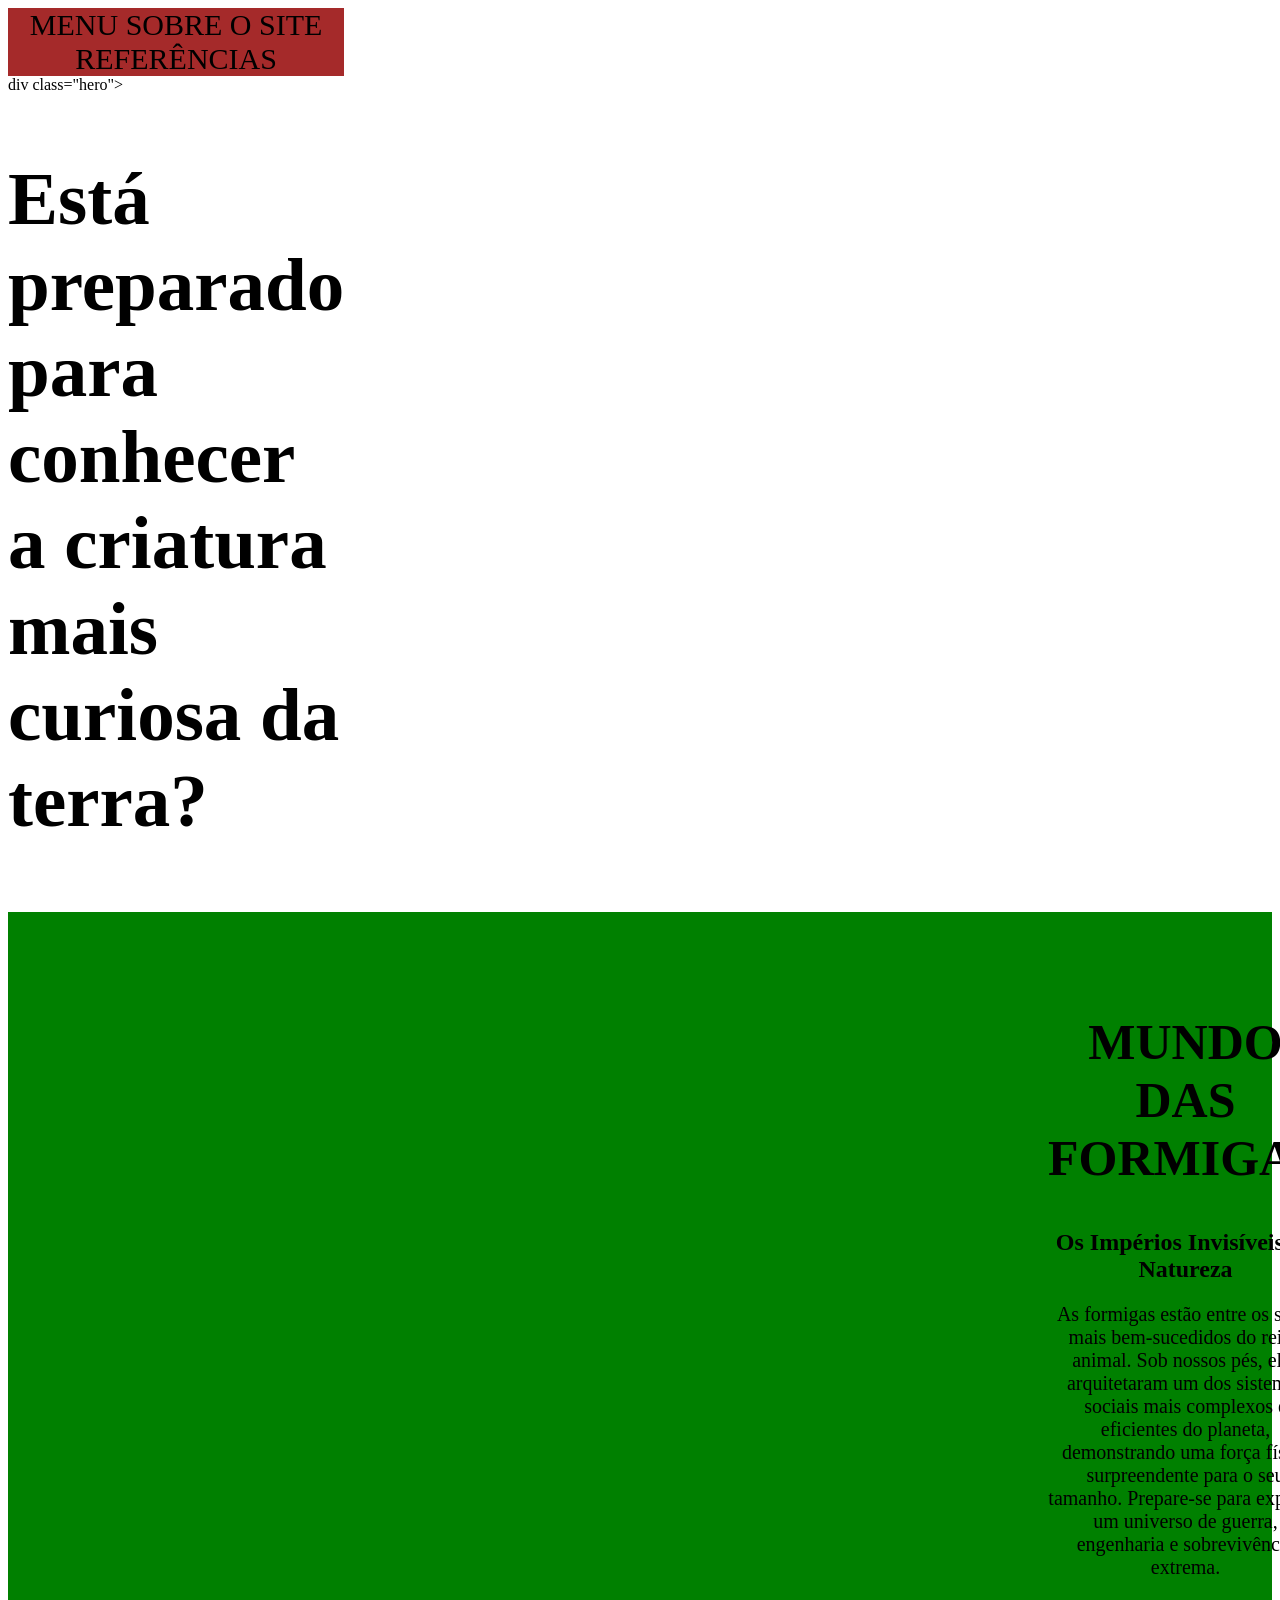
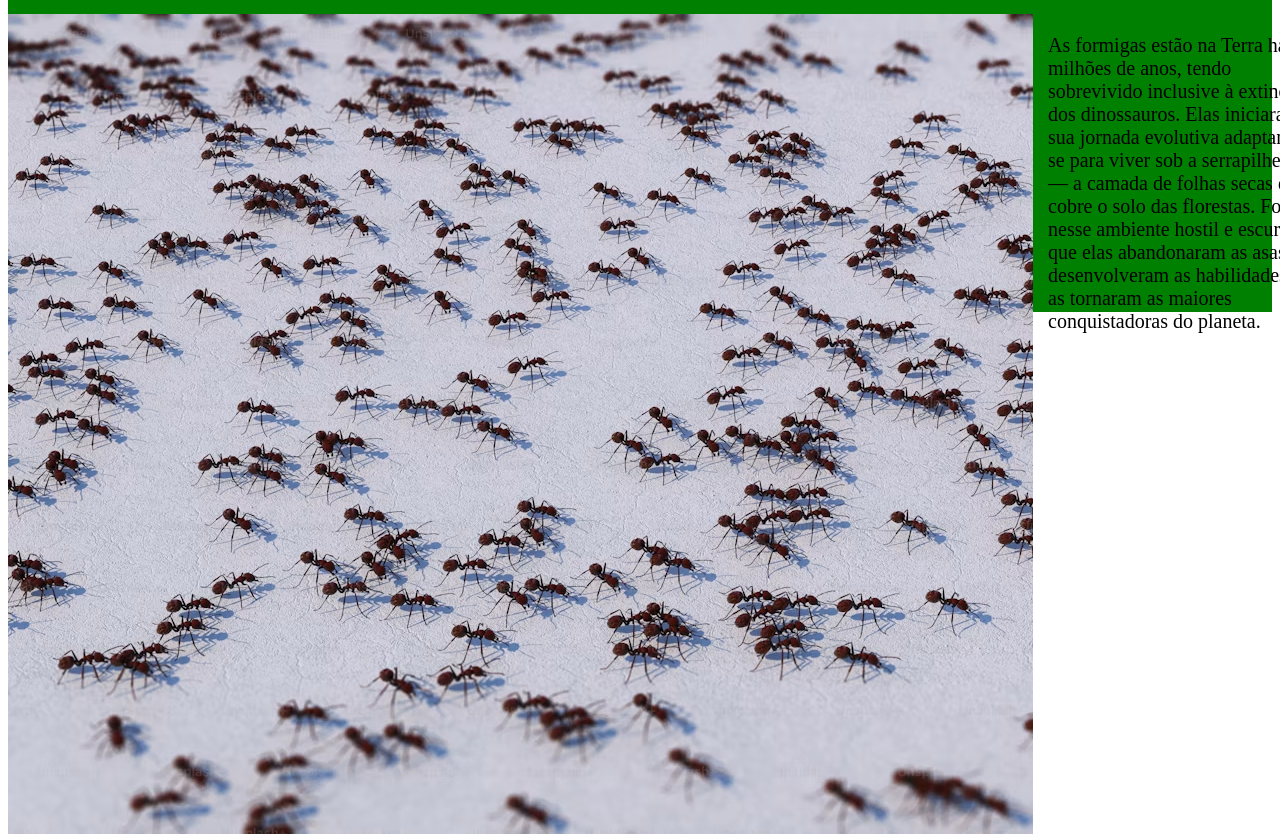
==== index.html @ 794d488b "Update index.html" ====
<!DOCTYPE html>
<html lang="en">
<head>
    <meta charset="UTF-8">
    <meta name="viewport" content="width=device-width, initial-scale=1.0">
    <title>MUNDO DAS FORMIGAS</title>
    <link rel="stylesheet" href="formigas.css">
</head>
<body>
    <div>
    <header>
        MENU
        SOBRE O SITE
        REFERÊNCIAS
    </header>
	
	div class="hero">
    <div class="hero-content">
            <h2>Está preparado para conhecer a criatura mais curiosa da terra?</h2>
        </div>       
    </div>

    <section id="pagina_inicial">
	<div id="textoinicial">
        <h1 id="titulo">MUNDO DAS FORMIGAS</h1>
        <h2>Os Impérios Invisíveis da Natureza</h2>
        <p>As formigas estão entre os seres mais bem-sucedidos do reino animal. Sob nossos pés, elas arquitetaram um dos sistemas sociais mais complexos e eficientes do planeta, demonstrando uma força física surpreendente para o seu tamanho. Prepare-se para explorar um universo de guerra, engenharia e sobrevivência extrema.</p>
      </div>
        a href="a evolução das formigas.html"> <img src="premium_photo-1723001314148-80caabdb3ab0.avif" alt="Visão aérea de dezenas de formigas marrons e pretas marchando juntas sobre uma superfície branca e rugosa."g src="" alt="">
    <p>As formigas estão na Terra há 140 milhões de anos, tendo sobrevivido inclusive à extinção dos dinossauros. Elas iniciaram sua jornada evolutiva adaptando-se para viver sob a serrapilheira — a camada de folhas secas que cobre o solo das florestas. Foi nesse ambiente hostil e escuro que elas abandonaram as asas e desenvolveram as habilidades que as tornaram as maiores conquistadoras do planeta.</p></a>
    </div>
	</section>
</body>
</html>
---- formigas.css ----
body {
    display: grid;

    grid-template-columns: 0.5fr 1fr 0.5fr;
    grid-template-rows:auto 1000px 1fr;
    gap: 5px;

    position: relative;
}

p {
    font-size: 20px;
}

h1 {
    font-size: 50px;
}

header {
    text-align: center;
    font-size: 30px;
    background-color: brown;
    grid-column: 1/-1;
}

#pagina_inicial {
    grid-column: 1 / -1; 

    background-color: green; 

    display: grid;
    grid-template-columns: 0.5fr 1fr 0.5fr; 
    gap: 15px;
    
    padding: 60px 0; 
}

#textoinicial {
    grid-column: 2/3;
    text-align: center;
}

#titulo {
    text-align: center; 
}

.hero {
    grid-column: 1/-1;
    grid-row: 2/-3;

    background-image: url('formigagentio.avif');
    background-size: cover;
    background-position: center;
    background-repeat: no-repeat;

    height: 60hv;

    display: flex;
    align-items:flex-start;
    justify-content: flex-start;
    text-align: justify;
}

.hero-content {
    font-size: 50px;
}
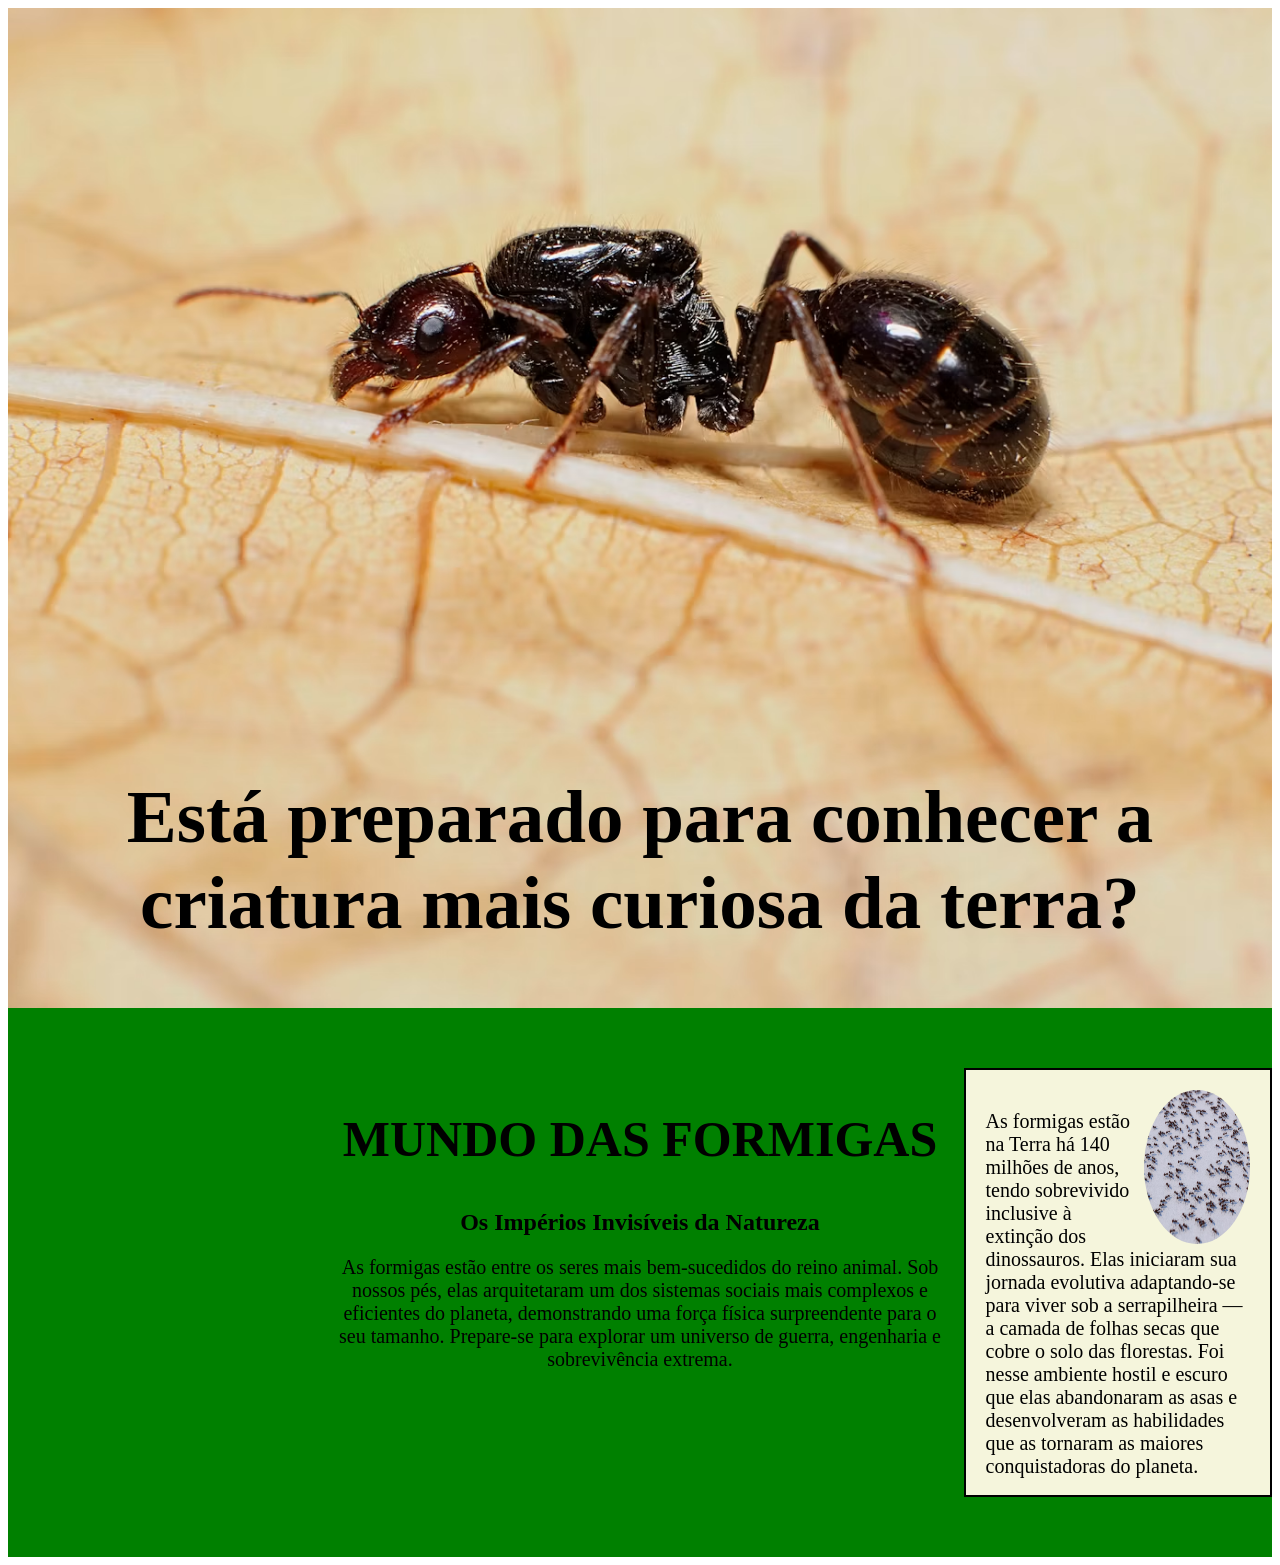
==== commit c834fbd7: "Update index.html" ====
--- a/index.html
+++ b/index.html
@@ -1,34 +1,34 @@
 <!DOCTYPE html>
-<html lang="en">
+<html lang="pt-BR">
 <head>
     <meta charset="UTF-8">
     <meta name="viewport" content="width=device-width, initial-scale=1.0">
     <title>MUNDO DAS FORMIGAS</title>
-    <link rel="stylesheet" href="formigas.css">
+    <link rel="stylesheet" href="menu.css">
 </head>
 <body>
-    <div>
-    <header>
-        MENU
-        SOBRE O SITE
-        REFERÊNCIAS
-    </header>
-	
-	div class="hero">
-    <div class="hero-content">
+    <div class="hero">
+        <div class="hero-content">
             <h2>Está preparado para conhecer a criatura mais curiosa da terra?</h2>
         </div>       
     </div>
 
     <section id="pagina_inicial">
-	<div id="textoinicial">
-        <h1 id="titulo">MUNDO DAS FORMIGAS</h1>
-        <h2>Os Impérios Invisíveis da Natureza</h2>
-        <p>As formigas estão entre os seres mais bem-sucedidos do reino animal. Sob nossos pés, elas arquitetaram um dos sistemas sociais mais complexos e eficientes do planeta, demonstrando uma força física surpreendente para o seu tamanho. Prepare-se para explorar um universo de guerra, engenharia e sobrevivência extrema.</p>
-      </div>
-        a href="a evolução das formigas.html"> <img src="premium_photo-1723001314148-80caabdb3ab0.avif" alt="Visão aérea de dezenas de formigas marrons e pretas marchando juntas sobre uma superfície branca e rugosa."g src="" alt="">
-    <p>As formigas estão na Terra há 140 milhões de anos, tendo sobrevivido inclusive à extinção dos dinossauros. Elas iniciaram sua jornada evolutiva adaptando-se para viver sob a serrapilheira — a camada de folhas secas que cobre o solo das florestas. Foi nesse ambiente hostil e escuro que elas abandonaram as asas e desenvolveram as habilidades que as tornaram as maiores conquistadoras do planeta.</p></a>
-    </div>
-	</section>
+        <div id="textoinicial">
+            <h1 id="titulo">MUNDO DAS FORMIGAS</h1>
+            <h2>Os Impérios Invisíveis da Natureza</h2>
+            <p>As formigas estão entre os seres mais bem-sucedidos do reino animal. Sob nossos pés, elas arquitetaram um dos sistemas sociais mais complexos e eficientes do planeta, demonstrando uma força física surpreendente para o seu tamanho. Prepare-se para explorar um universo de guerra, engenharia e sobrevivência extrema.</p>
+        </div>
+        
+        <article>
+            <a href="a evolução das formigas.html"> 
+                <img src="premium_photo-1723001314148-80caabdb3ab0.avif" alt="Visão aérea de dezenas de formigas marrons e pretas marchando juntas sobre uma superfície branca e rugosa.">                
+            </a>
+            <p>As formigas estão na Terra há 140 milhões de anos, tendo sobrevivido inclusive à extinção dos dinossauros. 
+                Elas iniciaram sua jornada evolutiva adaptando-se para viver sob a serrapilheira — a camada de folhas secas que cobre o solo das
+                florestas. Foi nesse ambiente hostil e escuro que elas abandonaram as asas e desenvolveram as habilidades que as tornaram as
+                maiores conquistadoras do planeta.</p>
+        </article>
+    </section>
 </body>
 </html>
--- a/menu.css
+++ b/menu.css
@@ -0,0 +1,82 @@
+body {
+    display: grid;
+
+    grid-template-columns: 0.5fr 1fr 0.5fr;
+    grid-template-rows: 1000px 1fr;
+    position: relative;
+}
+
+p {
+    font-size: 20px;
+}
+
+h1 {
+    font-size: 50px;
+}
+
+header {
+    text-align: center;
+    font-size: 30px;
+    background-color: brown;
+    grid-column: 1/-1;
+}
+
+#pagina_inicial {
+    grid-column: 1 / -1; 
+
+    background-color: green; 
+
+    display: grid;
+    grid-template-columns: 0.5fr 1fr 0.5fr; 
+    gap: 15px;
+    
+    padding: 60px 0; 
+}
+
+#textoinicial {
+    grid-column: 2/3;
+    text-align: center;
+}
+
+#titulo {
+    text-align: center; 
+}
+
+.hero {
+    grid-column: 1/-1;
+    grid-row: 2/-3;
+
+    background-image: url('formigagentio.avif');
+    background-size: cover;
+    background-position: center;
+    background-repeat: no-repeat;
+
+    height: 62;
+
+    display: flex;
+    align-items:flex-end;
+    justify-content: flex-start;
+    text-align: center;
+}
+
+.hero-content {
+    font-size: 50px;
+}
+
+article {
+    background-color: beige;
+    border: solid black 2px;
+    padding: 20px;
+}
+
+article img{
+    border-radius: 50%;
+    height: 40%;
+    width: 40%;
+    margin: 0;
+    float: right;
+}
+
+.hero-content {
+    font-size: 50px;
+}
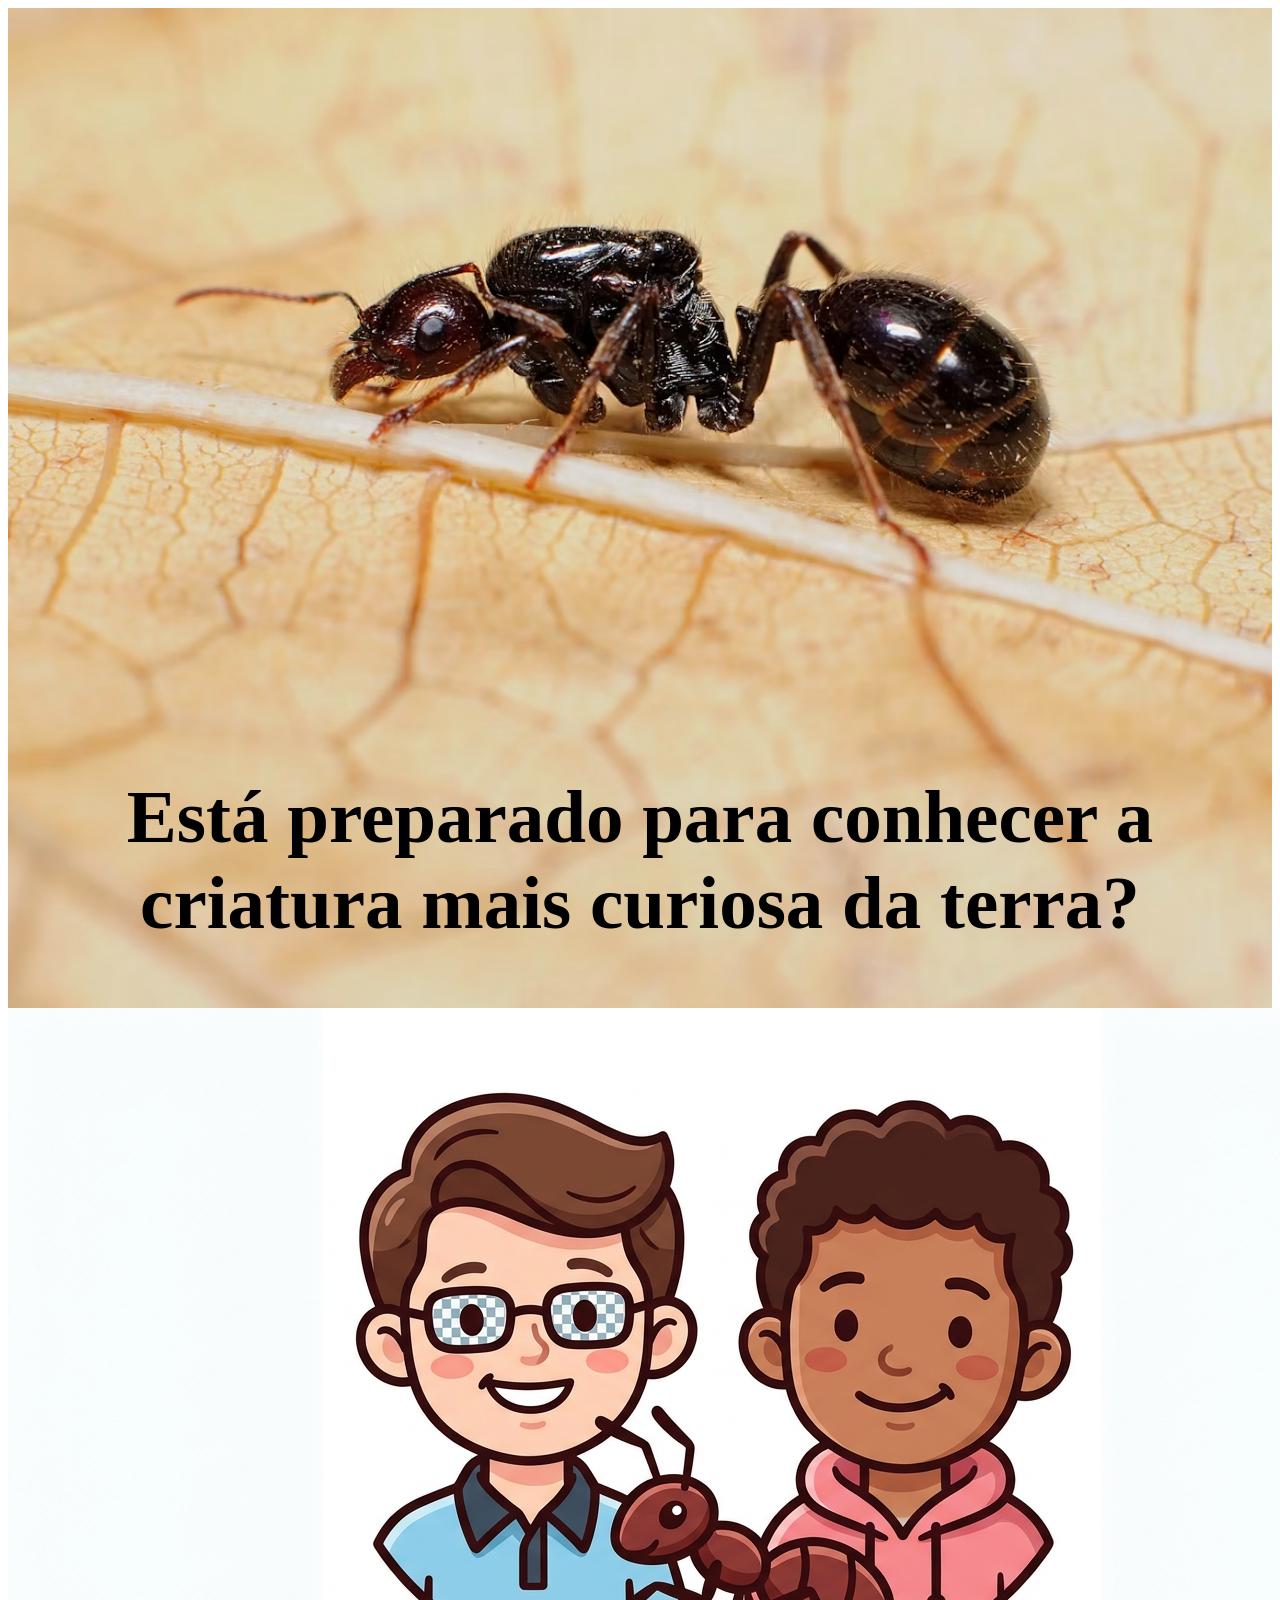
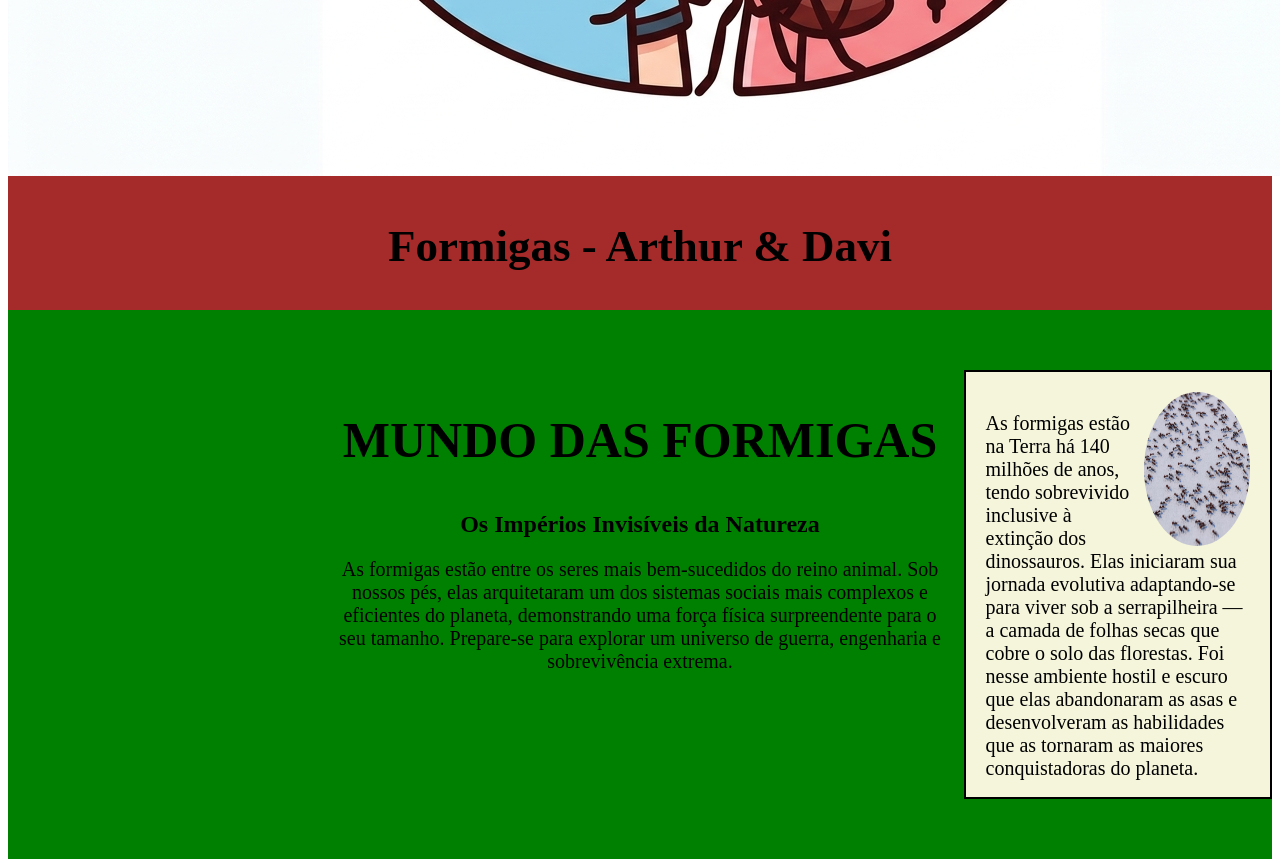
==== commit 63cfff41: "Update index.html" ====
--- a/index.html
+++ b/index.html
@@ -4,9 +4,15 @@
     <meta charset="UTF-8">
     <meta name="viewport" content="width=device-width, initial-scale=1.0">
     <title>MUNDO DAS FORMIGAS</title>
+    <link rel="icon" href="logo.png" type="image/x-icon">
     <link rel="stylesheet" href="menu.css">
 </head>
 <body>
+    <header>
+        <img src="logo.png" alt="">
+        <h2>Formigas - Arthur & Davi</h2>
+    </header>
+
     <div class="hero">
         <div class="hero-content">
             <h2>Está preparado para conhecer a criatura mais curiosa da terra?</h2>
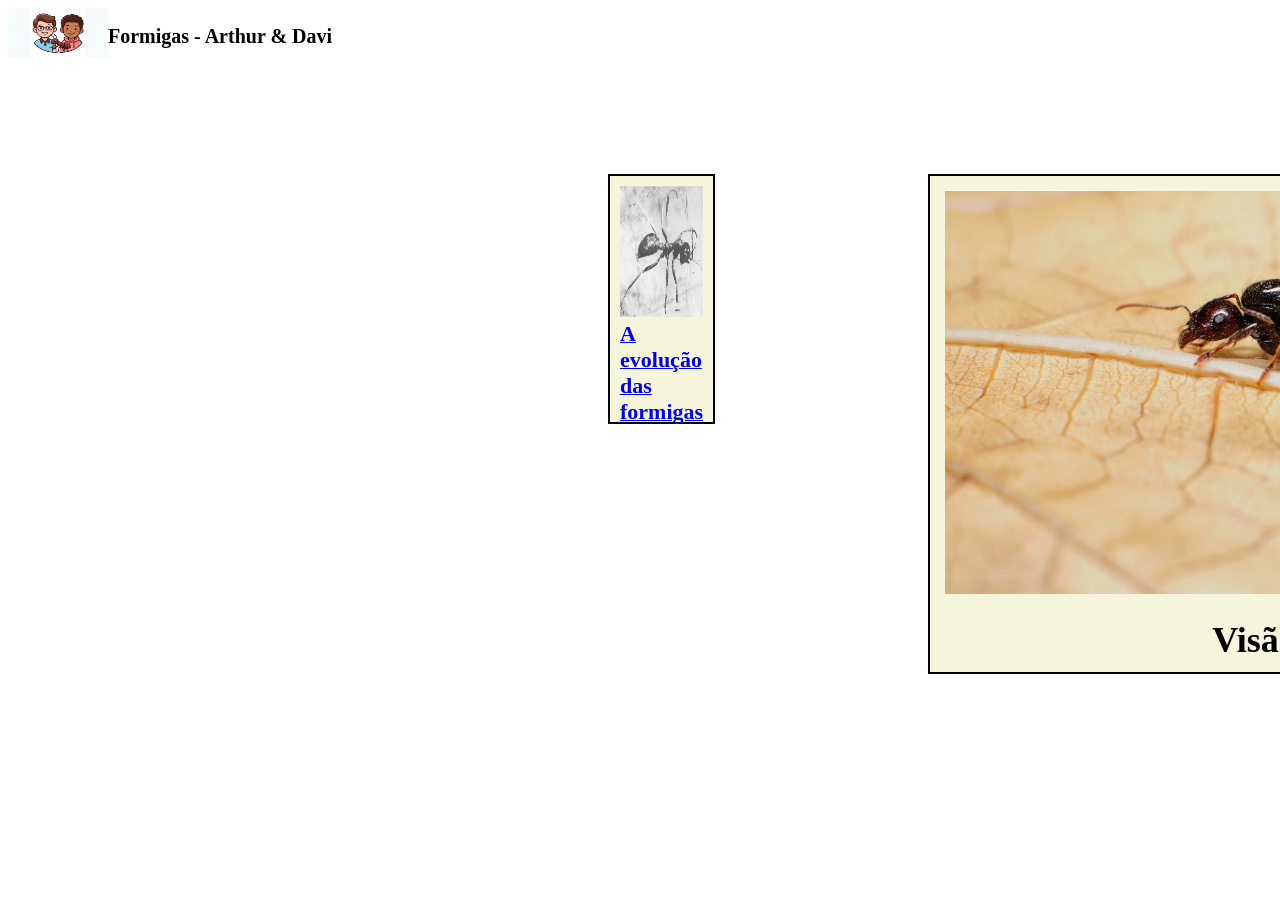
==== commit aa5026f5: "Update index.html" ====
--- a/index.html
+++ b/index.html
@@ -13,28 +13,20 @@
         <h2>Formigas - Arthur & Davi</h2>
     </header>
 
-    <div class="hero">
-        <div class="hero-content">
-            <h2>Está preparado para conhecer a criatura mais curiosa da terra?</h2>
-        </div>       
+    <div id="pai-de-todos-os-flexes">
+        <div id="menu">
+            <a href="visão-geral.html" class="cartao-link">
+                <img src="formigagentio.avif" alt="Evolução">
+                <span>Visão Geral</span>
+            </a>
+        </div>
+        <div class="formiga">
+            <a href="a evolução das formigas.html">
+                <img src="960px-Sphecomyrma_freyi_worker_no_1_holotype__Wilson__Carpenter_and_Brown_1967_.avif" alt="">
+                <span>A evolução das formigas</span>
+            </a>
+        </div>
     </div>
-
-    <section id="pagina_inicial">
-        <div id="textoinicial">
-            <h1 id="titulo">MUNDO DAS FORMIGAS</h1>
-            <h2>Os Impérios Invisíveis da Natureza</h2>
-            <p>As formigas estão entre os seres mais bem-sucedidos do reino animal. Sob nossos pés, elas arquitetaram um dos sistemas sociais mais complexos e eficientes do planeta, demonstrando uma força física surpreendente para o seu tamanho. Prepare-se para explorar um universo de guerra, engenharia e sobrevivência extrema.</p>
-        </div>
-        
-        <article>
-            <a href="a evolução das formigas.html"> 
-                <img src="premium_photo-1723001314148-80caabdb3ab0.avif" alt="Visão aérea de dezenas de formigas marrons e pretas marchando juntas sobre uma superfície branca e rugosa.">                
-            </a>
-            <p>As formigas estão na Terra há 140 milhões de anos, tendo sobrevivido inclusive à extinção dos dinossauros. 
-                Elas iniciaram sua jornada evolutiva adaptando-se para viver sob a serrapilheira — a camada de folhas secas que cobre o solo das
-                florestas. Foi nesse ambiente hostil e escuro que elas abandonaram as asas e desenvolveram as habilidades que as tornaram as
-                maiores conquistadoras do planeta.</p>
-        </article>
-    </section>
+    
 </body>
 </html>
--- a/menu.css
+++ b/menu.css
@@ -1,11 +1,29 @@
 body {
-    display: grid;
+    background-image: url('teste-padrão-sem-emenda-do-inseto-da-col-nia-da-formiga-do-vetor-64031065.webp');
+    background-size: 900px 900px;
 
-    grid-template-columns: 0.5fr 1fr 0.5fr;
-    grid-template-rows: 1000px 1fr;
-    position: relative;
+    background-position: 0 900px;
+
+    animation: moverFormigas 10s linear infinite;
 }
 
+#pai-de-todos-os-flexes {
+    display: flex;
+    gap: 20px;
+    margin-left: 200px;  
+    margin-top: 50px;
+}
+
+#menu {
+    display: flex;
+    flex-wrap: wrap;     
+    gap: 20px;           
+    justify-content: center; 
+    padding: 20px;
+    margin: 40px;
+    margin-left: 700px; 
+
+}
 p {
     font-size: 20px;
 }
@@ -15,68 +33,83 @@
 }
 
 header {
+    display: flex;
     text-align: center;
-    font-size: 30px;
-    background-color: brown;
-    grid-column: 1/-1;
+    font-size: 20px;
+    background-color: white;
 }
 
-#pagina_inicial {
-    grid-column: 1 / -1; 
-
-    background-color: green; 
-
-    display: grid;
-    grid-template-columns: 0.5fr 1fr 0.5fr; 
-    gap: 15px;
-    
-    padding: 60px 0; 
+header h2 {
+    font-size: 20px;
 }
 
-#textoinicial {
-    grid-column: 2/3;
-    text-align: center;
+header img {
+    justify-content: center;
+    height: 50px;
+    width: 100px;
 }
 
-#titulo {
-    text-align: center; 
+.cartao-link {
+    display: flex;
+    flex-direction: column;
+    justify-content: space-between;
+
+    width: 750px;        
+    height: 500px;       
+    
+    text-decoration: none;
+    color: black;
+    border: 2px solid black;
+    background-color: beige;
+    padding: 15px;
+    box-sizing: border-box;
 }
 
-.hero {
-    grid-column: 1/-1;
-    grid-row: 2/-3;
-
-    background-image: url('formigagentio.avif');
-    background-size: cover;
-    background-position: center;
-    background-repeat: no-repeat;
-
-    height: 62;
-
+.formiga {
     display: flex;
-    align-items:flex-end;
-    justify-content: flex-start;
-    text-align: center;
+    position: relative;
+    right: 1150px;
+    top: 60px;
+    flex-direction: column;
+    width: 300px;
+    height: 250px;
+    border: 2px solid black;
+    background-color: beige;
+    padding: 10px;
+    box-sizing: border-box;
 }
 
-.hero-content {
-    font-size: 50px;
+.formiga img {
+    width: 100%;
+    height: 70%;
+
 }
 
-article {
-    background-color: beige;
-    border: solid black 2px;
-    padding: 20px;
+.cartao-link img {
+    width: 100%;       
+    flex: 1;           
+    object-fit: cover; 
+    margin-bottom: 15px;
 }
 
-article img{
-    border-radius: 50%;
-    height: 40%;
-    width: 40%;
-    margin: 0;
-    float: right;
+.formiga span {
+    font-size: 22px;
+    font-weight: bold;
+    text-align: center;
+    margin-top: 10px;
+}
+.cartao-link span {
+    font-size: 36px;
+    font-weight: bold;
+    text-align: center;
+    margin-top: 10px;
 }
 
-.hero-content {
-    font-size: 50px;
+@keyframes moverFormigas {
+        from {
+            background-position: 0 0;
+        }
+        to {
+            background-position: 0 200px; 
+        }
 }
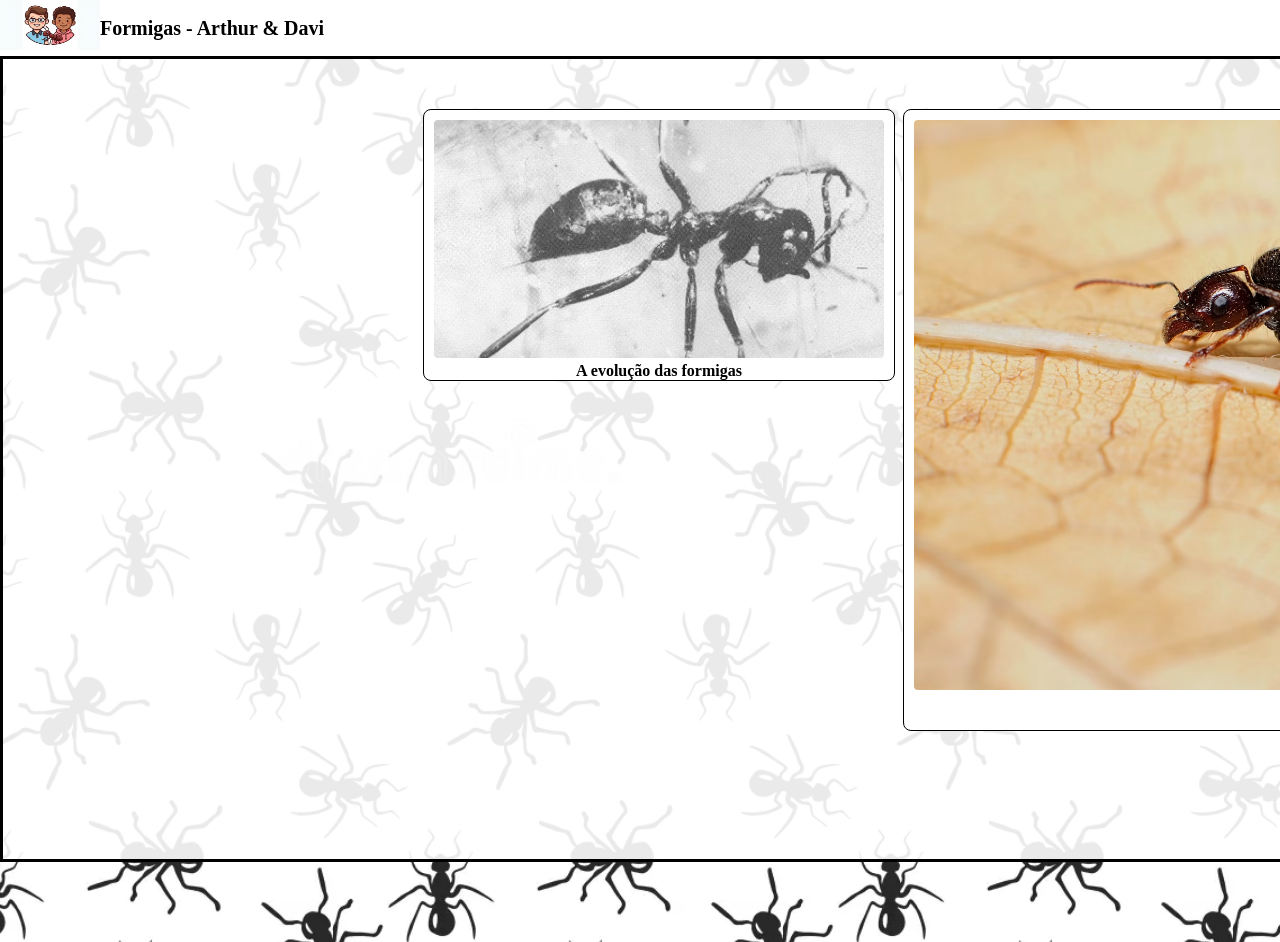
==== commit 8c4c5217: "Update index.html" ====
--- a/index.html
+++ b/index.html
@@ -6,6 +6,7 @@
     <title>MUNDO DAS FORMIGAS</title>
     <link rel="icon" href="logo.png" type="image/x-icon">
     <link rel="stylesheet" href="menu.css">
+    <link rel="stylesheet" href="anim.css">
 </head>
 <body>
     <header>
--- a/menu.css
+++ b/menu.css
@@ -1,29 +1,12 @@
-body {
-    background-image: url('teste-padrão-sem-emenda-do-inseto-da-col-nia-da-formiga-do-vetor-64031065.webp');
-    background-size: 900px 900px;
-
-    background-position: 0 900px;
-
-    animation: moverFormigas 10s linear infinite;
+#pai-de-todos-os-flexes {
+    position: relative; 
+    width: 100%;
+    height: 800px;       
+    border: 3px solid #000; 
+    background-color: rgba(255, 255, 255, 90%);
+    margin-bottom: 80px;
 }
 
-#pai-de-todos-os-flexes {
-    display: flex;
-    gap: 20px;
-    margin-left: 200px;  
-    margin-top: 50px;
-}
-
-#menu {
-    display: flex;
-    flex-wrap: wrap;     
-    gap: 20px;           
-    justify-content: center; 
-    padding: 20px;
-    margin: 40px;
-    margin-left: 700px; 
-
-}
 p {
     font-size: 20px;
 }
@@ -49,67 +32,43 @@
     width: 100px;
 }
 
-.cartao-link {
-    display: flex;
-    flex-direction: column;
-    justify-content: space-between;
-
-    width: 750px;        
-    height: 500px;       
-    
-    text-decoration: none;
-    color: black;
-    border: 2px solid black;
-    background-color: beige;
-    padding: 15px;
-    box-sizing: border-box;
+#menu {
+    position: absolute;
+    top: 50px;          
+    left: 900px;        
+    width:850px;
+    height: 600px;      
 }
 
 .formiga {
-    display: flex;
-    position: relative;
-    right: 1150px;
-    top: 60px;
-    flex-direction: column;
-    width: 300px;
-    height: 250px;
-    border: 2px solid black;
-    background-color: beige;
-    padding: 10px;
-    box-sizing: border-box;
+    position: absolute;
+    top: 50px;        
+    left: 420px;        
+    width: 450px;
+    height: 250px;     
 }
 
-.formiga img {
+#menu a, .formiga a {
+    display: block;
     width: 100%;
-    height: 70%;
-
+    height: 100%;
+    text-decoration: none;
+    color: #000;
+    border: 1px solid black;
+    padding: 10px;
+    background: #fff;
+    border-radius: 8px;
 }
 
-.cartao-link img {
-    width: 100%;       
-    flex: 1;           
-    object-fit: cover; 
-    margin-bottom: 15px;
+#menu img, .formiga img {
+    width: 100%;        
+    height: 95%;
+    object-fit: cover;
+    border-radius: 4px;
 }
 
-.formiga span {
-    font-size: 22px;
+#menu span, .formiga span {
+    display: block;
+    text-align: center;
     font-weight: bold;
-    text-align: center;
-    margin-top: 10px;
 }
-.cartao-link span {
-    font-size: 36px;
-    font-weight: bold;
-    text-align: center;
-    margin-top: 10px;
-}
-
-@keyframes moverFormigas {
-        from {
-            background-position: 0 0;
-        }
-        to {
-            background-position: 0 200px; 
-        }
-}
--- a/anim.css
+++ b/anim.css
@@ -0,0 +1,18 @@
+body {
+    margin: 0;
+    background-image: url('teste-padrão-sem-emenda-do-inseto-da-col-nia-da-formiga-do-vetor-64031065.webp');
+    background-size: 900px 900px;
+
+    background-position: 0 900px;
+
+    animation: moverFormigas 10s linear infinite;
+}
+
+@keyframes moverFormigas {
+        from {
+            background-position: 0 0;
+        }
+        to {
+            background-position: 0 200px; 
+        }
+}
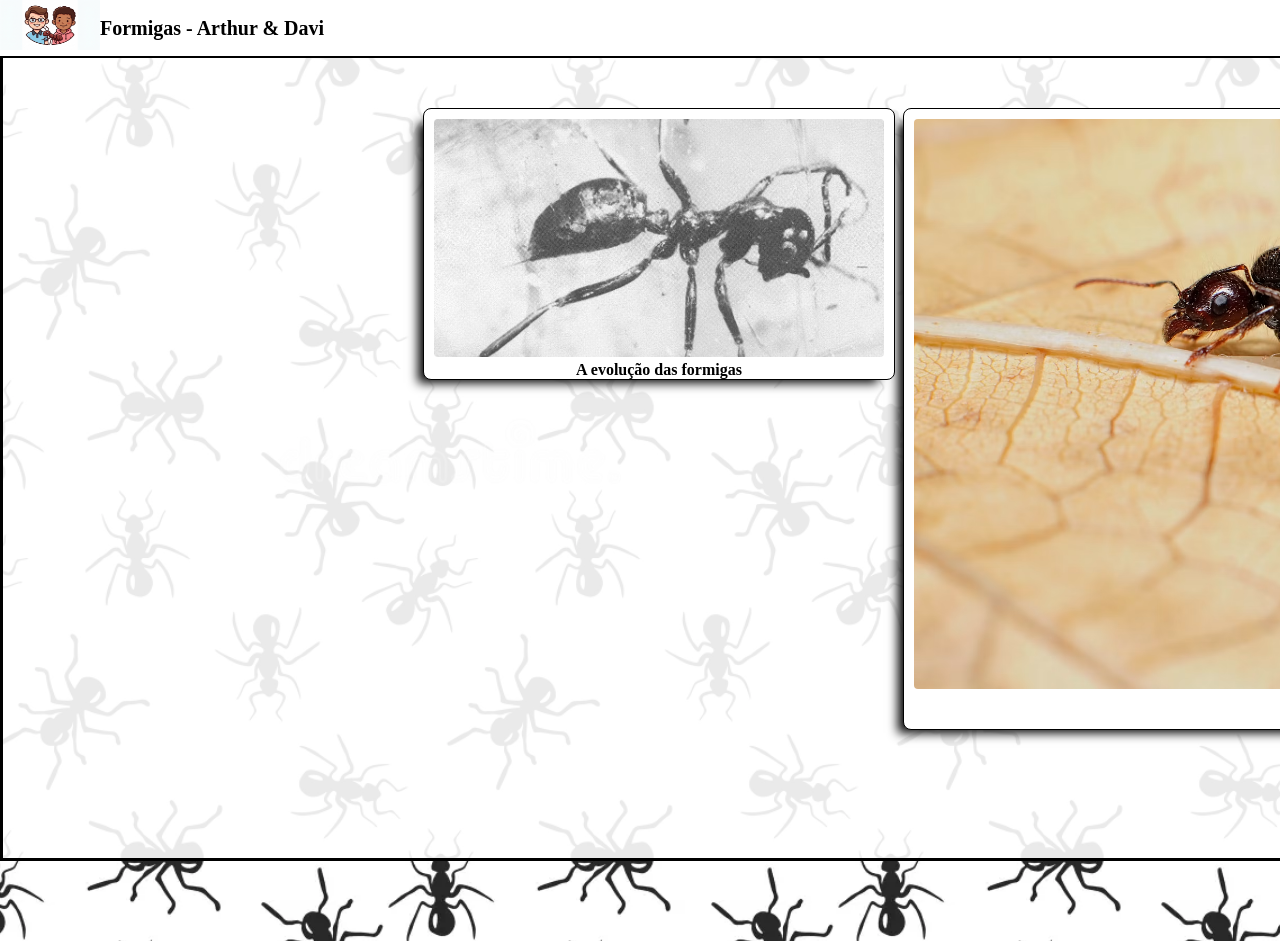
==== commit 7f2ce04f: "Update index.html" ====
--- a/index.html
+++ b/index.html
@@ -4,26 +4,27 @@
     <meta charset="UTF-8">
     <meta name="viewport" content="width=device-width, initial-scale=1.0">
     <title>MUNDO DAS FORMIGAS</title>
-    <link rel="icon" href="logo.png" type="image/x-icon">
+    <link rel="icon" href="img/logo.png" type="image/x-icon">
     <link rel="stylesheet" href="menu.css">
     <link rel="stylesheet" href="anim.css">
+    <link rel="stylesheet" href="header.css">
 </head>
 <body>
     <header>
-        <img src="logo.png" alt="">
+        <img src="img/logo.png" alt="">
         <h2>Formigas - Arthur & Davi</h2>
     </header>
 
     <div id="pai-de-todos-os-flexes">
         <div id="menu">
             <a href="visão-geral.html" class="cartao-link">
-                <img src="formigagentio.avif" alt="Evolução">
+                <img src="img/formigagentio.avif" alt="Evolução">
                 <span>Visão Geral</span>
             </a>
         </div>
         <div class="formiga">
             <a href="a evolução das formigas.html">
-                <img src="960px-Sphecomyrma_freyi_worker_no_1_holotype__Wilson__Carpenter_and_Brown_1967_.avif" alt="">
+                <img src="img/960px-Sphecomyrma_freyi_worker_no_1_holotype__Wilson__Carpenter_and_Brown_1967_.avif" alt="">
                 <span>A evolução das formigas</span>
             </a>
         </div>
--- a/menu.css
+++ b/menu.css
@@ -1,5 +1,6 @@
 #pai-de-todos-os-flexes {
     position: relative; 
+    margin-top: 55px;
     width: 100%;
     height: 800px;       
     border: 3px solid #000; 
@@ -15,22 +16,6 @@
     font-size: 50px;
 }
 
-header {
-    display: flex;
-    text-align: center;
-    font-size: 20px;
-    background-color: white;
-}
-
-header h2 {
-    font-size: 20px;
-}
-
-header img {
-    justify-content: center;
-    height: 50px;
-    width: 100px;
-}
 
 #menu {
     position: absolute;
@@ -45,7 +30,9 @@
     top: 50px;        
     left: 420px;        
     width: 450px;
-    height: 250px;     
+    height: 250px;    
+
+    
 }
 
 #menu a, .formiga a {
@@ -72,3 +59,14 @@
     text-align: center;
     font-weight: bold;
 }
+
+#pai-de-todos-os-flexes > div {
+    transition: all 0.5s;
+    box-shadow: 0px 20px 10px 5px black; 
+}
+
+
+#pai-de-todos-os-flexes > div:hover {
+    transform: scale(1.05);
+    z-index: 9;
+}
--- a/header.css
+++ b/header.css
@@ -0,0 +1,36 @@
+header {
+    display: flex;
+    font-size: 20px;
+    background-color: white;
+    
+    position: fixed;
+    z-index: 3333;
+    top: 0;             
+    left: 0;           
+    width: 100%;       
+}
+
+header h2 {
+    font-size: 20px;
+    margin-left: 0;
+    margin-right: 0;
+}
+
+header img {
+    height: 50px;
+    width: 100px;
+}
+
+header a{
+    margin-left: auto;
+}
+#voltar {
+    cursor: pointer;
+
+    height: 60px;
+    transition: transform 0.2s ease;
+}
+
+#voltar:hover {
+    transform: scale(1.2); 
+}
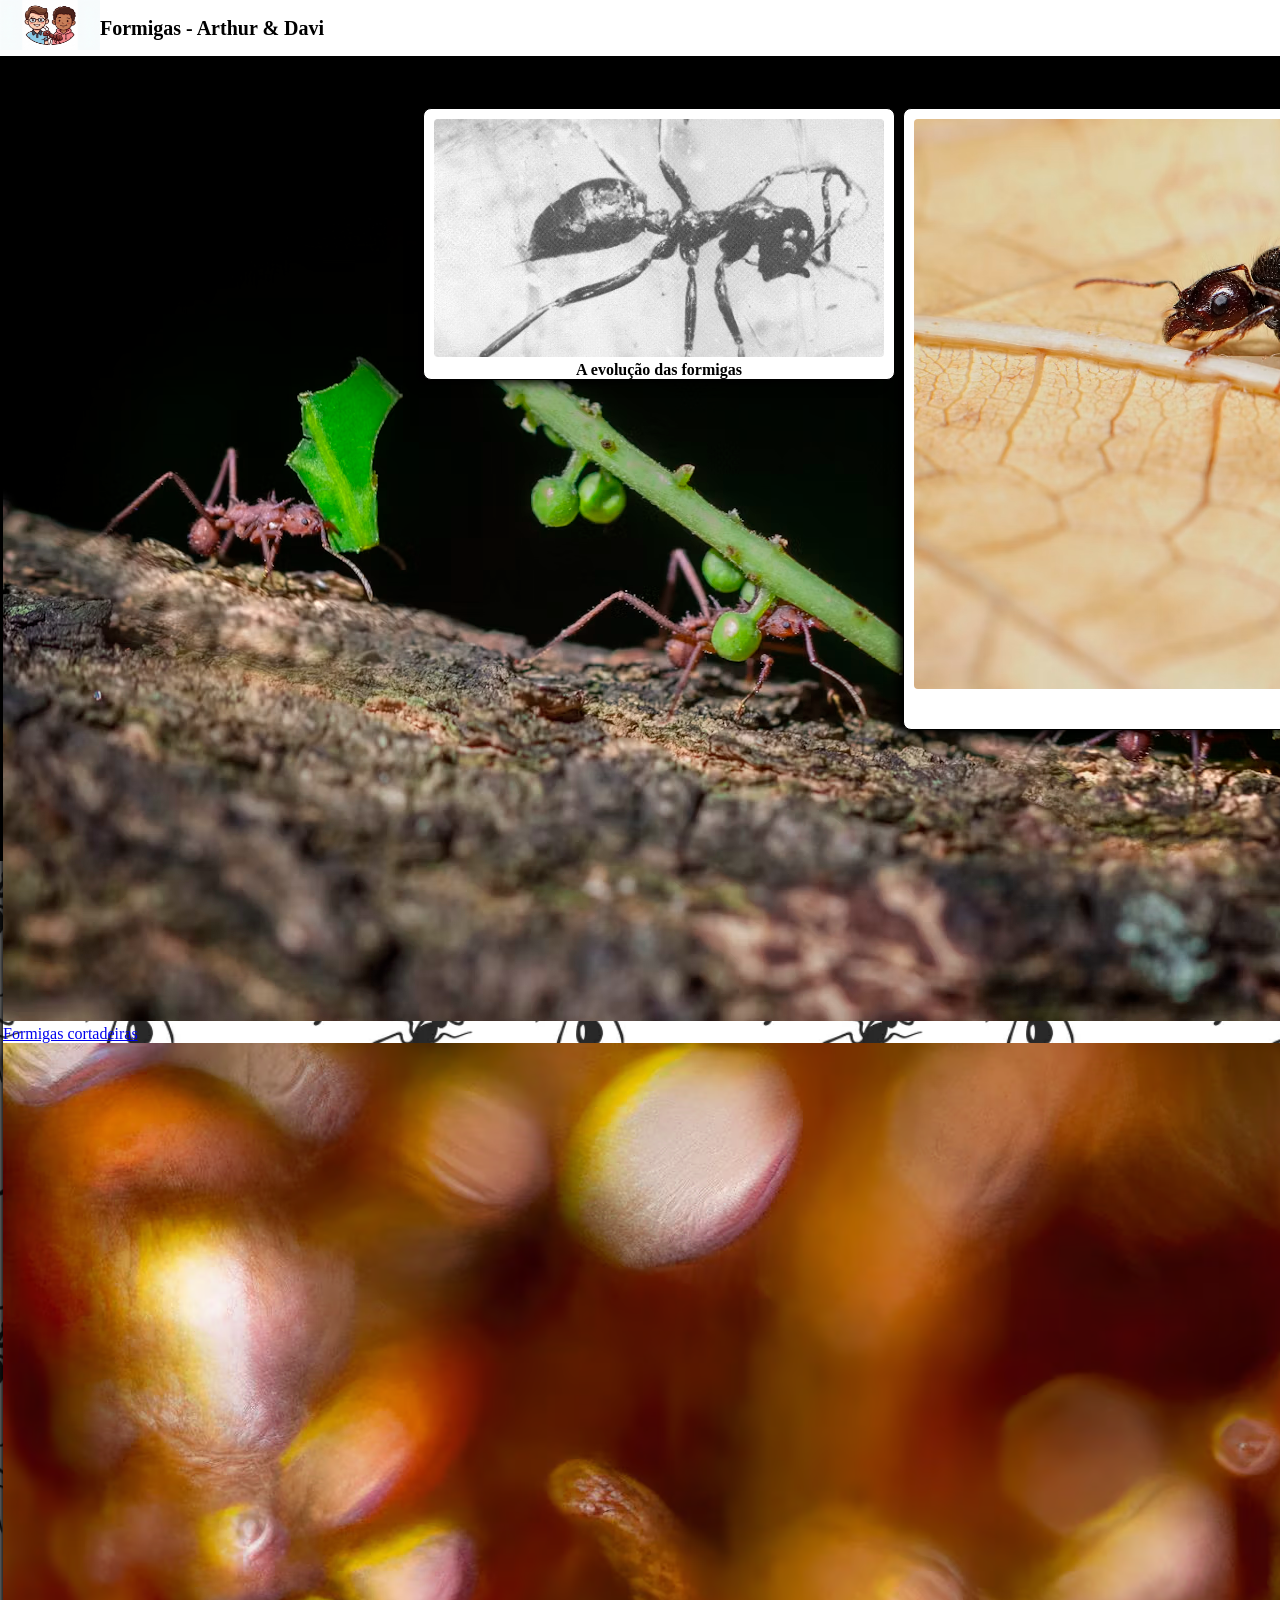
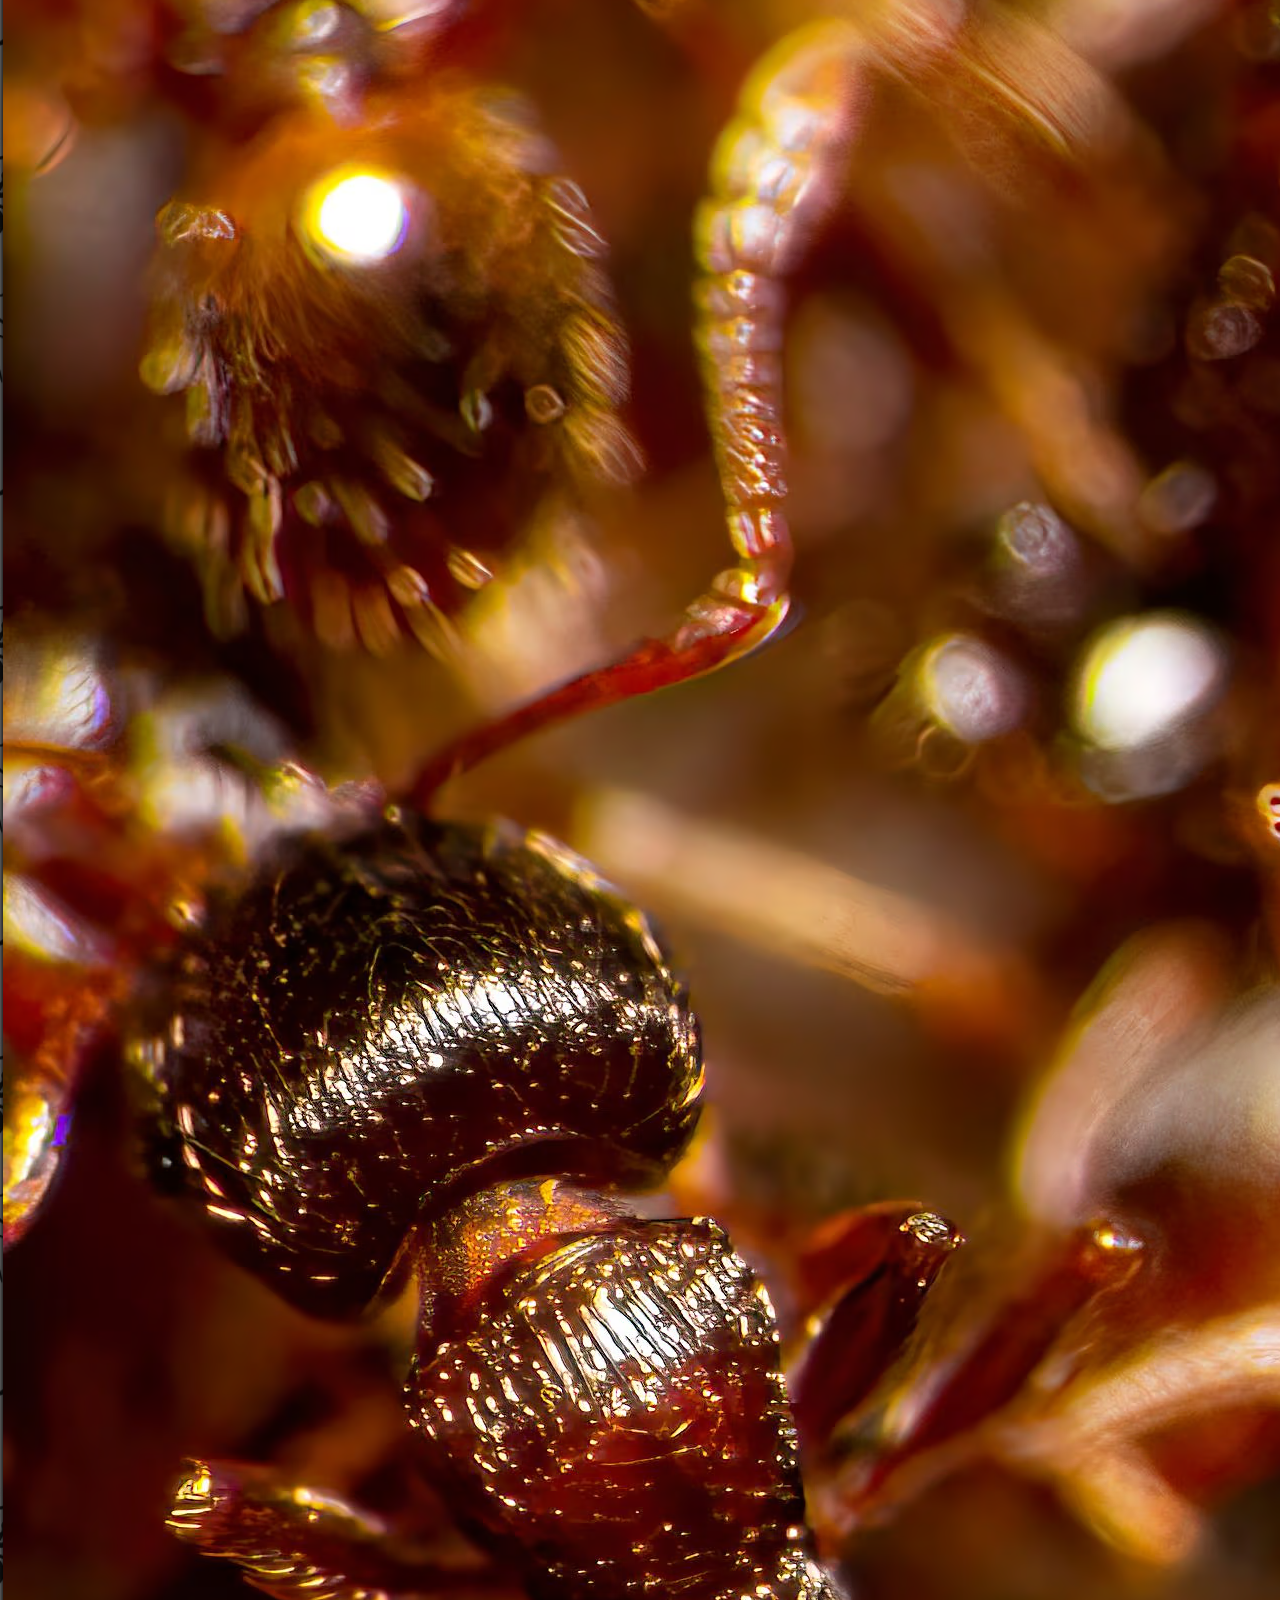
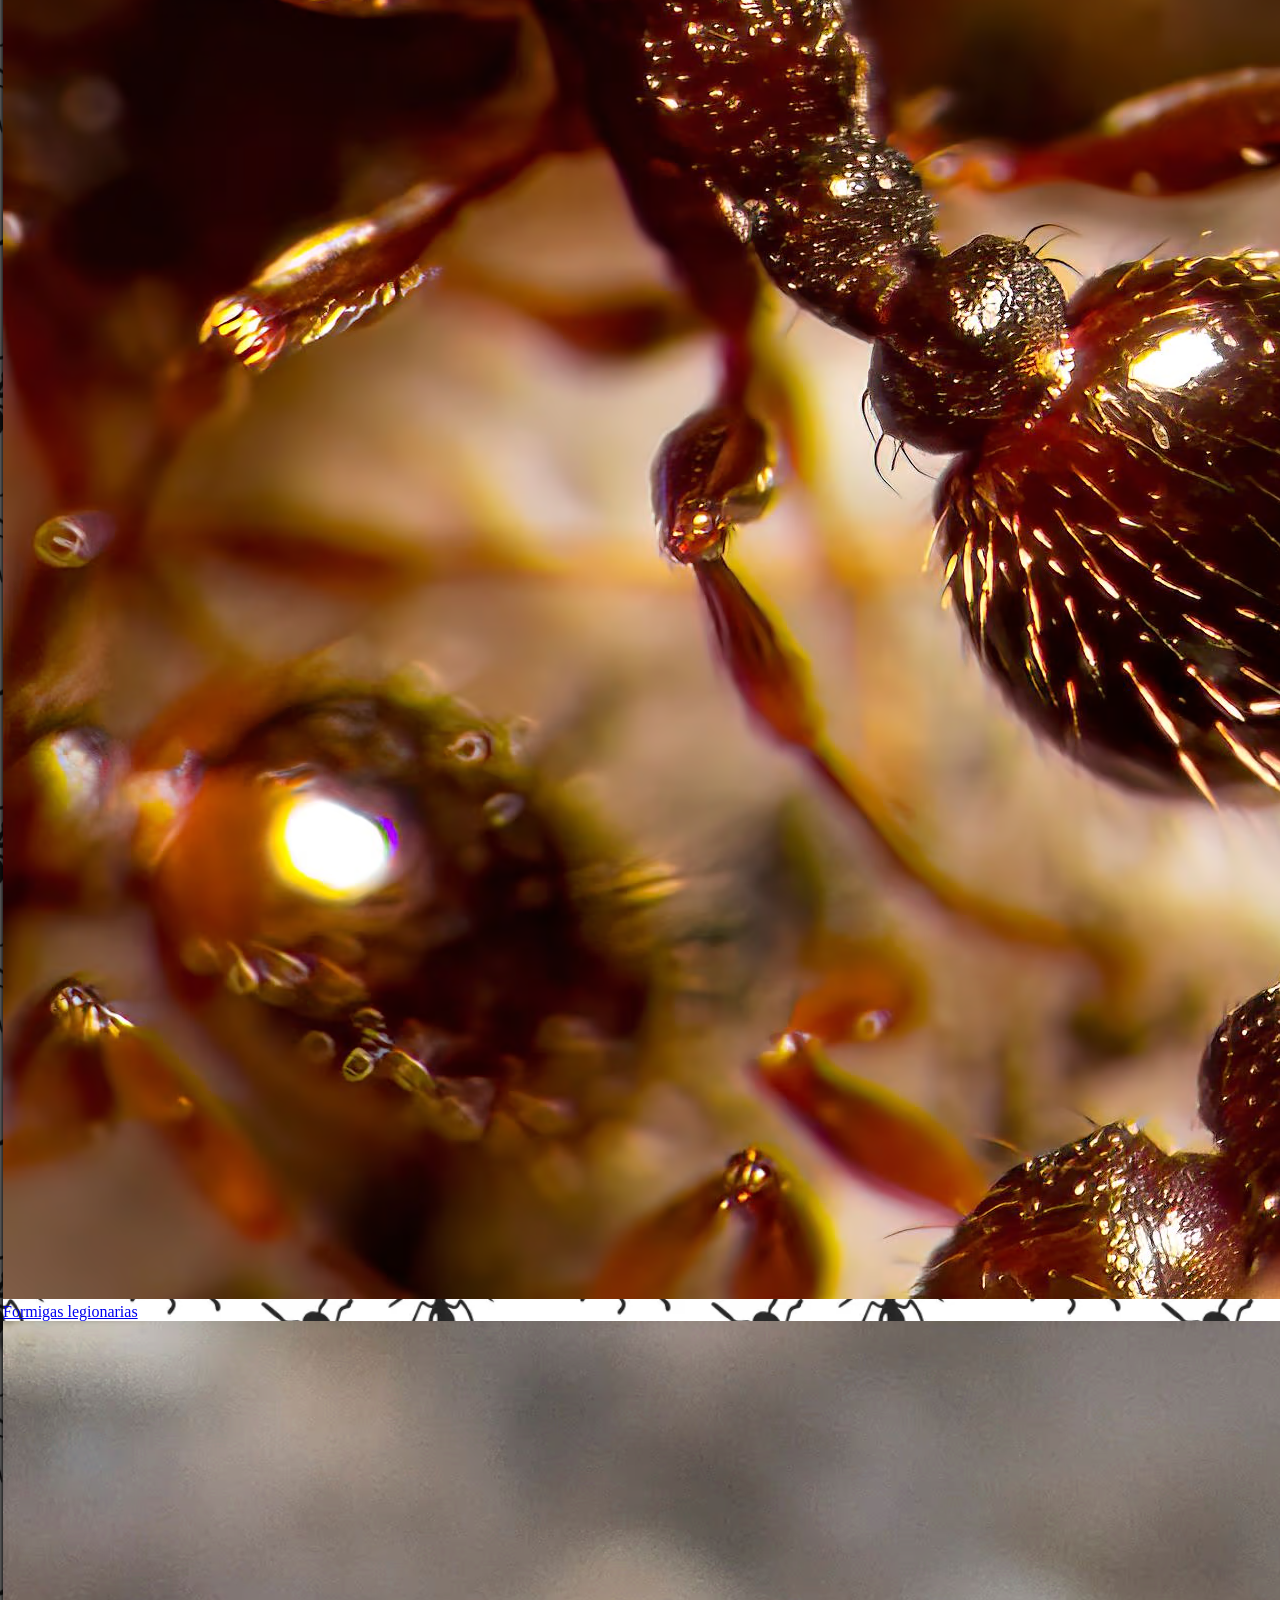
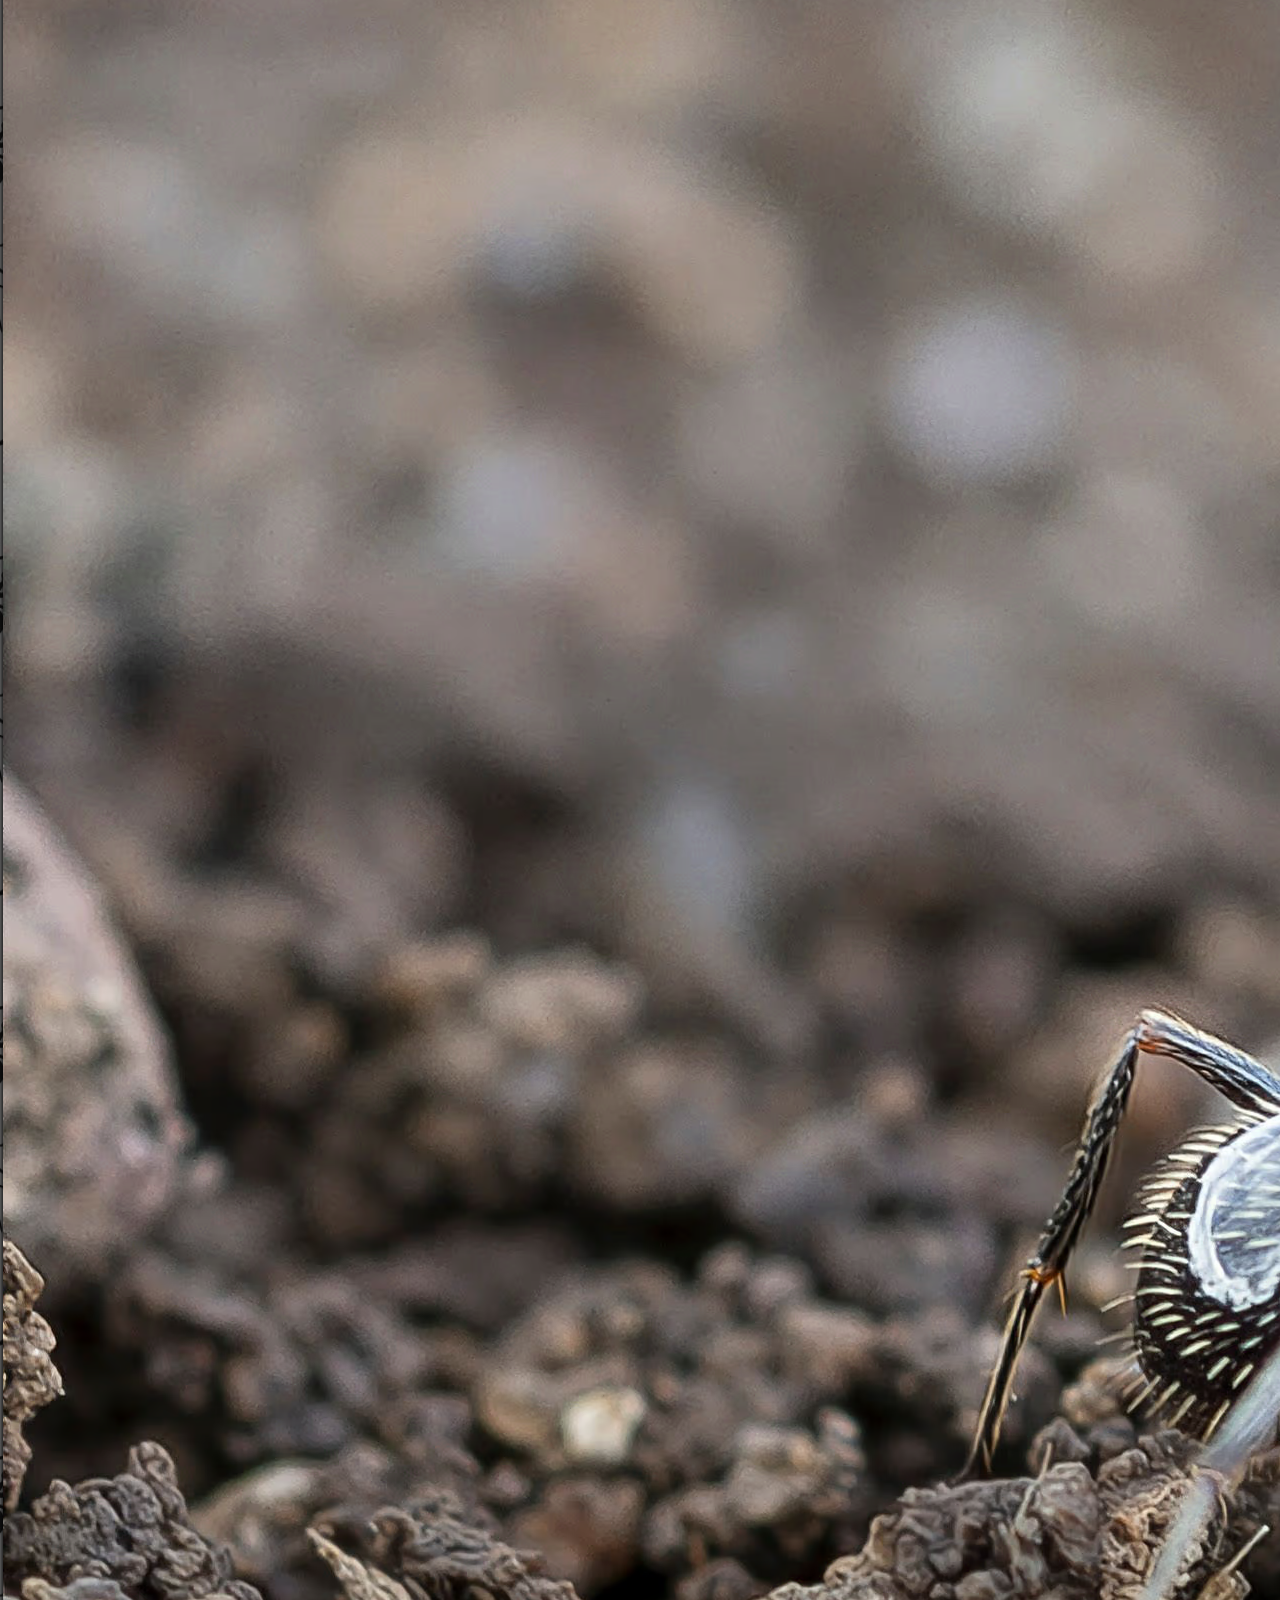
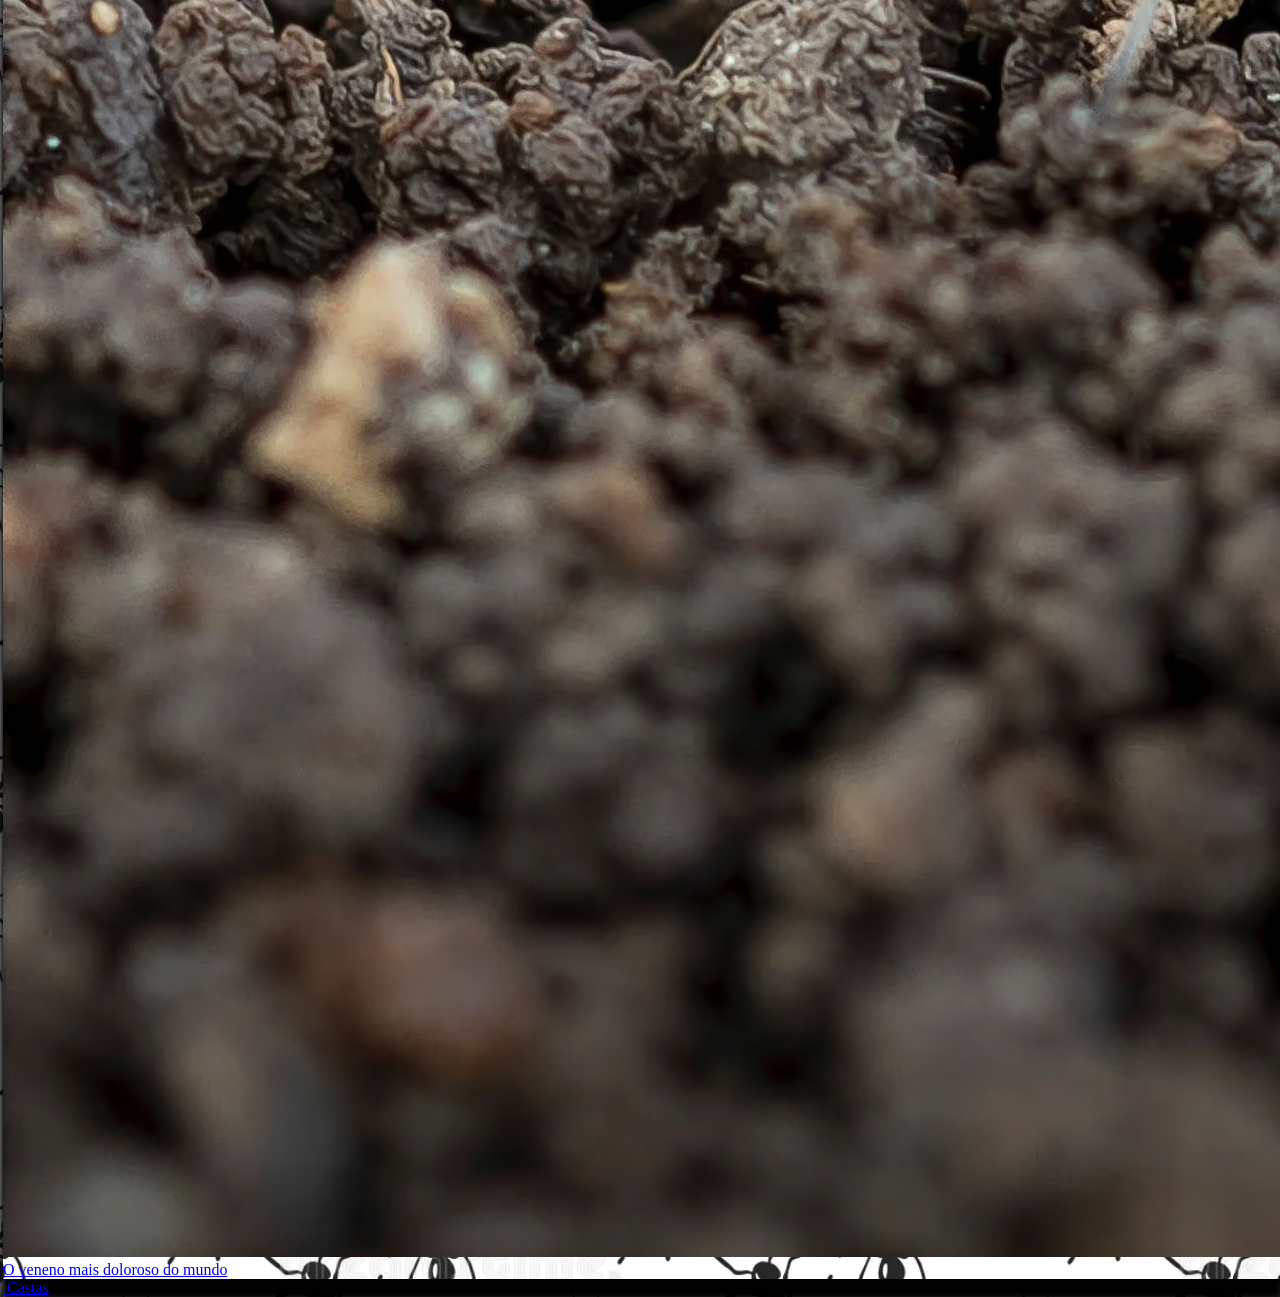
==== commit d80bfa54: "Update index.html" ====
--- a/index.html
+++ b/index.html
@@ -28,6 +28,31 @@
                 <span>A evolução das formigas</span>
             </a>
         </div>
+        <div class="cortadeira">
+            <a href="As Formigas-Cortadeiras e o Primeiro Agronegócio da Terra.html">
+                <img src="img/cortadeira_hero.avif" alt="">
+                <span>Formigas cortadeiras</span>
+            </a>
+        </div>
+        <div class="legionario">
+            <a href="formigas_legionarias.html">
+                <img src="img/legionaria_hero.avif" alt="">
+                <span>Formigas legionarias</span>
+            </a>
+        </div>
+        <div class="veneno">
+            <a href="O Veneno Mais Doloroso do Mundo (Formiga-Tocandira).html">
+                <img src="img/tocandira_hero.avif" alt="">
+                <span>O veneno mais doloroso do mundo</span>
+            </a>
+        </div>
+        <div class="castas">
+            <a href="castas.html">
+                <img src="img/photo-1596507457709-34bf5fd86f1a.avif" alt="">
+                <span>Castas</span>
+            </a>
+        </div>
+
     </div>
     
 </body>
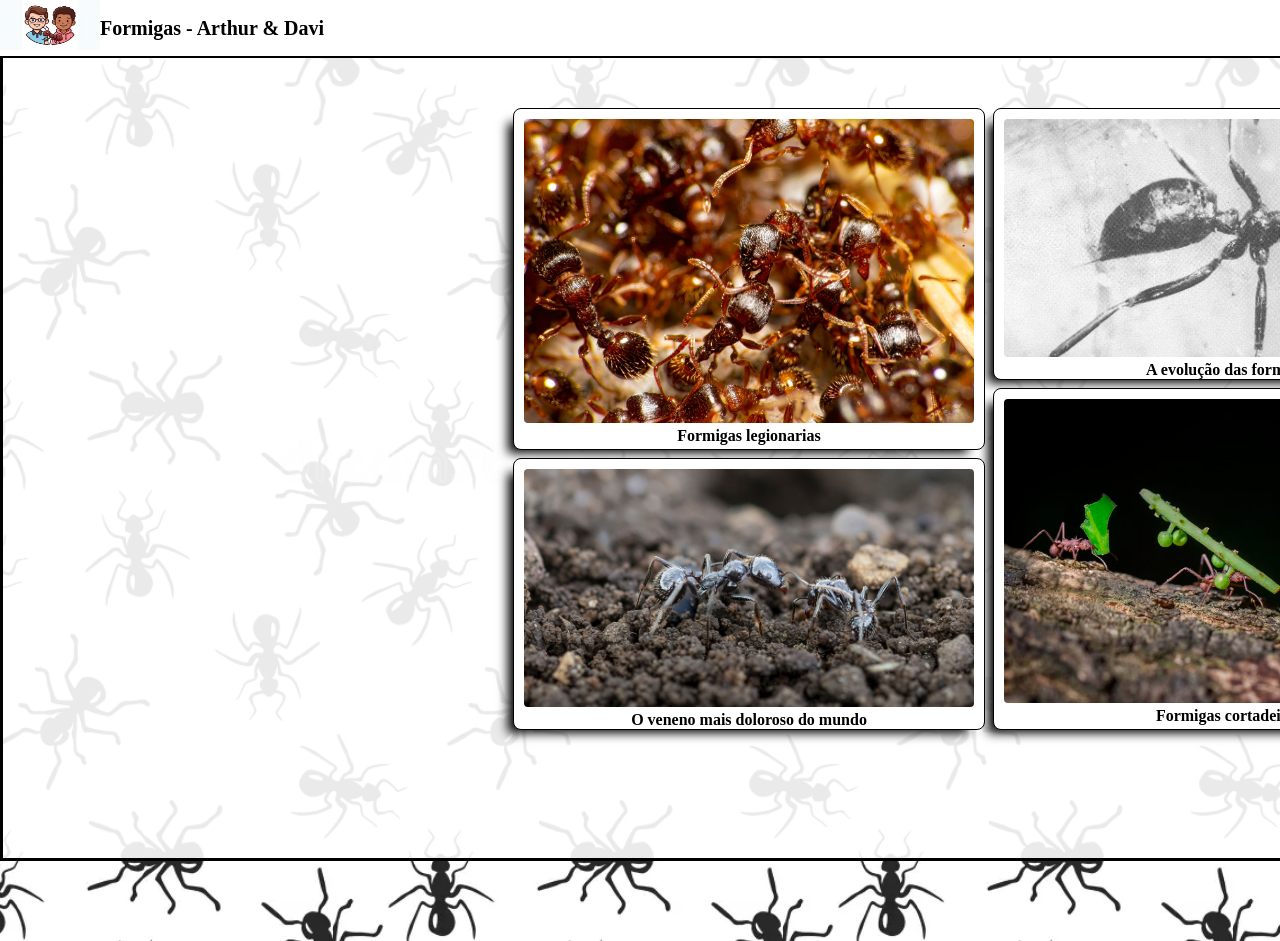
==== commit 0066fdfb: "Update index.html" ====
--- a/index.html
+++ b/index.html
@@ -48,7 +48,7 @@
         </div>
         <div class="castas">
             <a href="castas.html">
-                <img src="img/photo-1596507457709-34bf5fd86f1a.avif" alt="">
+                <img src="img/bacterias_formiga.avif" alt="">
                 <span>Castas</span>
             </a>
         </div>
@@ -57,3 +57,4 @@
     
 </body>
 </html>
+
--- a/menu.css
+++ b/menu.css
@@ -20,22 +20,51 @@
 #menu {
     position: absolute;
     top: 50px;          
-    left: 900px;        
-    width:850px;
+    right: 1430px;        
+    width:450px;
     height: 600px;      
 }
 
 .formiga {
     position: absolute;
     top: 50px;        
-    left: 420px;        
+    left: 990px;        
+    width: 450px;
+    height: 250px;       
+}
+
+.cortadeira {
+    position: absolute;
+    top: 330px;
+    left: 990px;
+    width: 450px;
+    height: 320px;  
+}
+
+.legionario {
+    position: absolute;
+    top: 50px; 
+    left: 510px;
+    width: 450px;
+    height: 320px;
+}
+
+.veneno {
+    position: absolute;
+    top: 400px;
+    left: 510px;
     width: 450px;
     height: 250px;    
-
-    
 }
-
-#menu a, .formiga a {
+.castas {
+    position: absolute;
+    top: 50px;          
+    left: 1480px;        
+    width:380px;
+    height: 600px;
+}
+ 
+#menu a, .formiga a, .cortadeira a, .legionario a, .veneno a, .castas a {
     display: block;
     width: 100%;
     height: 100%;
@@ -47,14 +76,14 @@
     border-radius: 8px;
 }
 
-#menu img, .formiga img {
+#menu img, .formiga img, .cortadeira img, .legionario img, .veneno img, .castas img {
     width: 100%;        
     height: 95%;
     object-fit: cover;
     border-radius: 4px;
 }
 
-#menu span, .formiga span {
+#menu span, .formiga span, .cortadeira span, .legionario span, .veneno span, .castas span {
     display: block;
     text-align: center;
     font-weight: bold;
